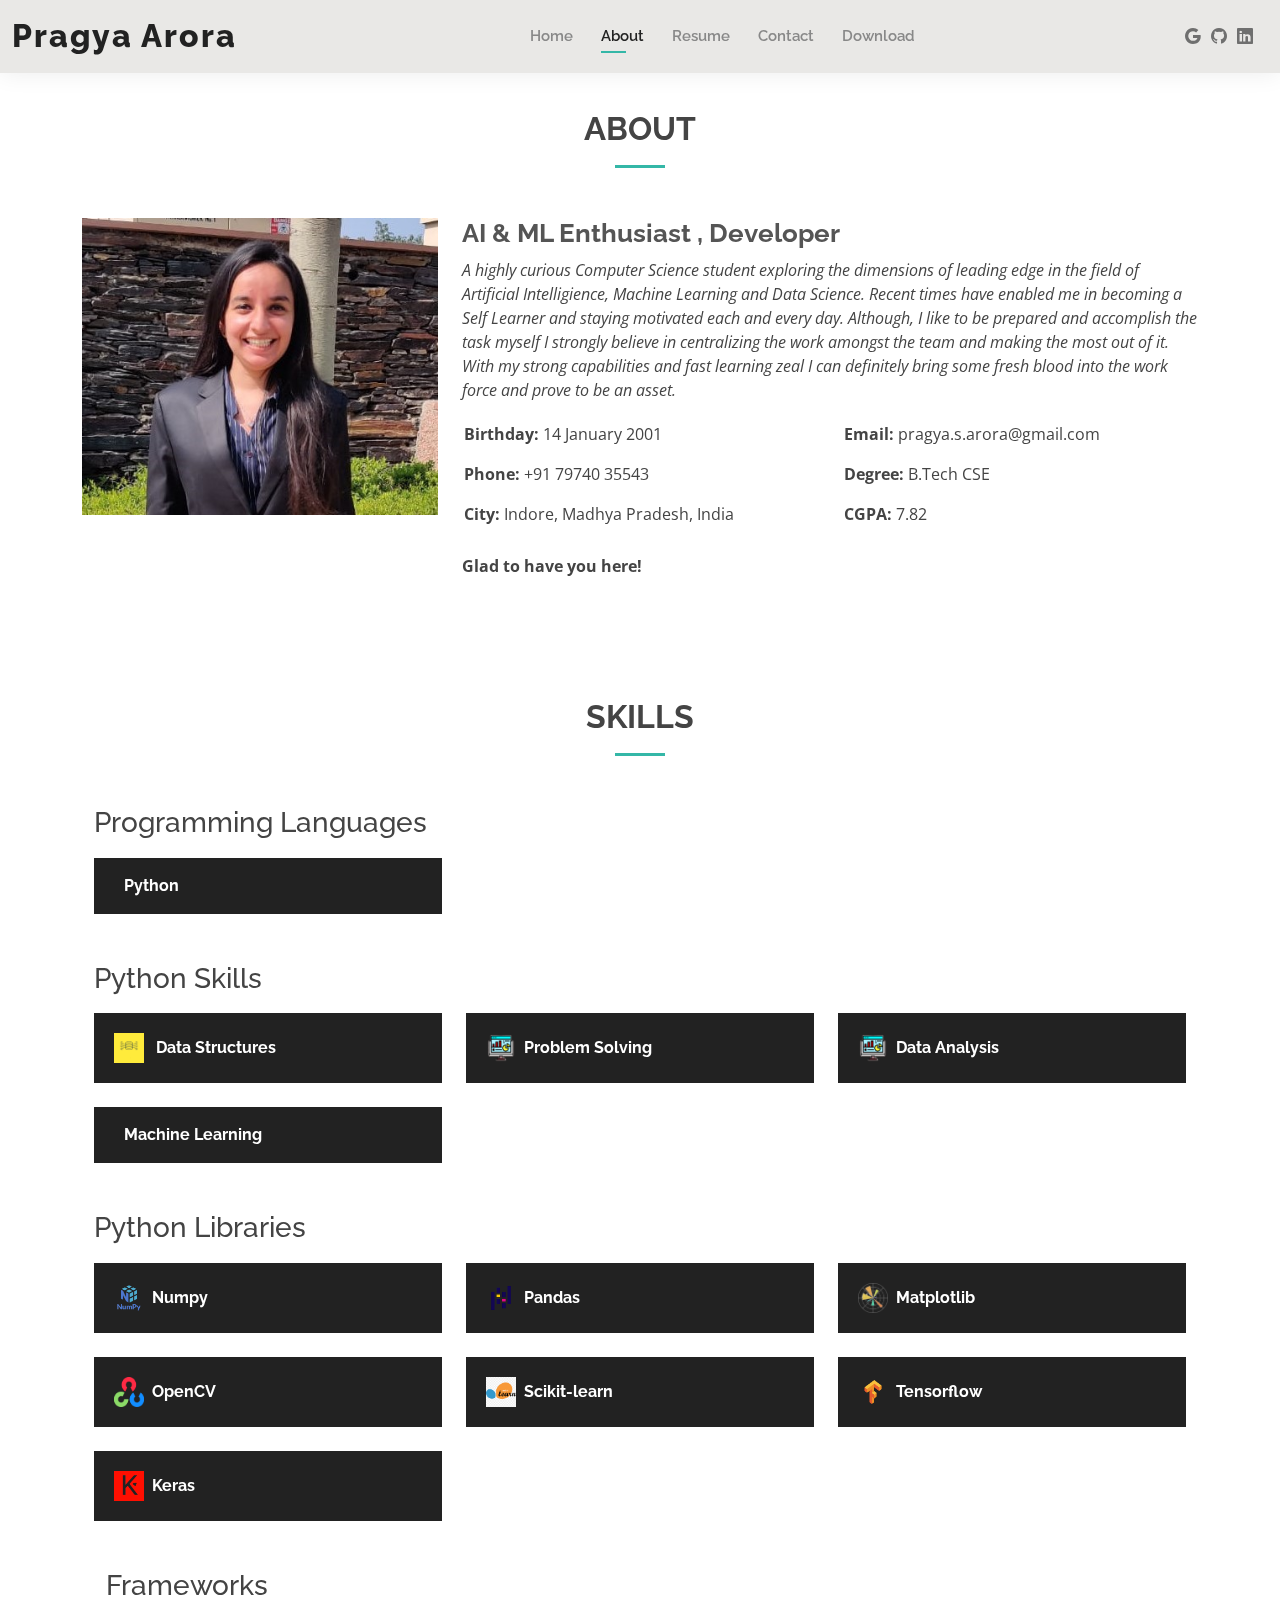
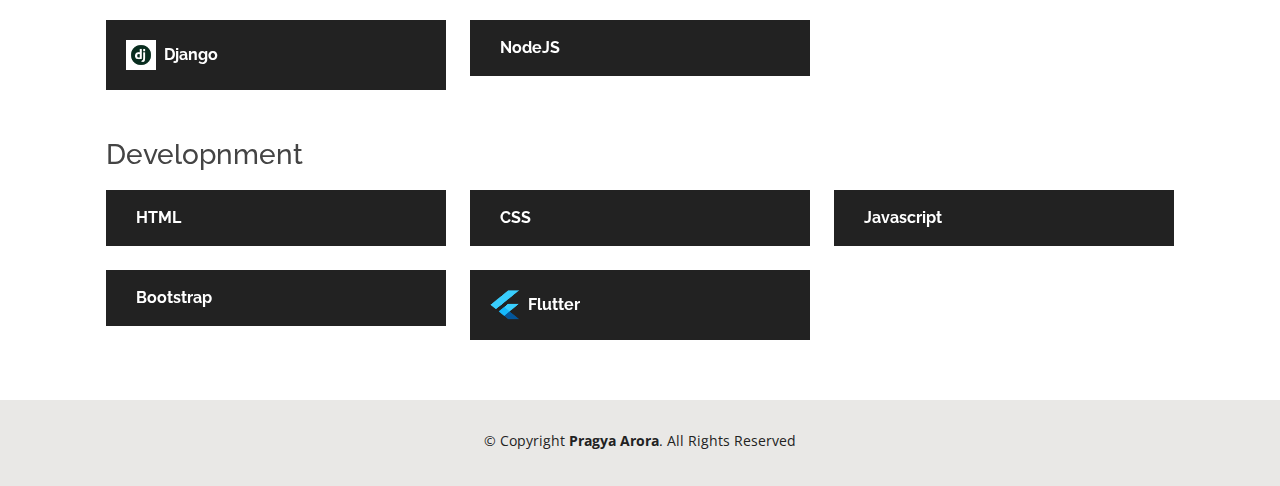
==== about.html @ 4fdd6da8 "upload 1" ====
<!DOCTYPE html>
<html lang="en">

<head>
  <meta charset="utf-8">
  <meta content="width=device-width, initial-scale=1.0" name="viewport">

  <title>Pragya Arora | Portfolio</title>
  <meta content="" name="description">
  <meta content="" name="keywords">

  <!-- Favicons -->
  <link href="assets/img/favicon.png" rel="icon">
  <link href="assets/img/apple-touch-icon.png" rel="apple-touch-icon">

  <!-- Google Fonts -->
  <link href="https://fonts.googleapis.com/css?family=Open+Sans:300,300i,400,400i,600,600i,700,700i|Raleway:300,300i,400,400i,500,500i,600,600i,700,700i|Poppins:300,300i,400,400i,500,500i,600,600i,700,700i" rel="stylesheet">

  <!-- Vendor CSS Files -->
  <link href="assets/vendor/aos/aos.css" rel="stylesheet">
  <link href="assets/vendor/bootstrap/css/bootstrap.min.css" rel="stylesheet">
  <link href="assets/vendor/bootstrap-icons/bootstrap-icons.css" rel="stylesheet">
  <link href="assets/vendor/boxicons/css/boxicons.min.css" rel="stylesheet">
  <link href="assets/vendor/glightbox/css/glightbox.min.css" rel="stylesheet">
  <link href="assets/vendor/swiper/swiper-bundle.min.css" rel="stylesheet">
  <link rel="stylesheet" href="https://cdnjs.cloudflare.com/ajax/libs/font-awesome/6.1.1/css/all.min.css" integrity="sha512-KfkfwYDsLkIlwQp6LFnl8zNdLGxu9YAA1QvwINks4PhcElQSvqcyVLLD9aMhXd13uQjoXtEKNosOWaZqXgel0g==" crossorigin="anonymous" referrerpolicy="no-referrer" />


  <!-- Template Main CSS File -->
  <link href="assets/css/style.css" rel="stylesheet">

  <!-- =======================================================
  * Template Name: Pragya Arora - v4.7.0
  * Template URL: https://bootstrapmade.com/Pragya Arora-free-bootstrap-cv-resume-html-template/
  * Author: BootstrapMade.com
  * License: https://bootstrapmade.com/license/
  ======================================================== -->
</head>

<body>

  <!-- ======= Header ======= -->
  <header id="header" class="fixed-top">
    <div class="container-fluid d-flex justify-content-between align-items-center">

      <h1 class="logo me-auto me-lg-0"><a href="index.html">Pragya Arora</a></h1>
      <!-- Uncomment below if you prefer to use an image logo -->
      <!-- <a href="index.html" class="logo"><img src="assets/img/logo.png" alt="" class="img-fluid"></a>-->

      <nav id="navbar" class="navbar order-last order-lg-0">
        <ul>
          <li><a href="index.html">Home</a></li>
          <li><a class="active" href="about.html">About</a></li>
          <li><a href="resume.html">Resume</a></li>
          <!-- <li><a href="services.html">Services</a></li>
          <li><a href="portfolio.html">Portfolio</a></li> -->
          <li><a href="contact.html">Contact</a></li>
          <li><a target="_blank" href="https://drive.google.com/file/d/1CqB624fM2bh228i8N6v6NcSRzWscmWiv/view?usp=sharing">Download</a></li>
        </ul>
        <i class="bi bi-list mobile-nav-toggle"></i>
      </nav><!-- .navbar -->

      <div class="header-social-links">
        <!-- <a target="_blank" href="#" class="twitter"><i class="bi bi-twitter"></i></a> -->
        <a target="_blank" href="mailto:pragya.s.arora@gmail.com"  class="google"><i class="bi bi-google"></i></a>
        <a target="_blank"href="https://github.com/arorapragya" class="github"><i class="bi bi-github"></i></a>
        <a target="_blank" href="https://www.linkedin.com/in/arorapragyaa/" class="linkedin"><i class="bi bi-linkedin"></i></i></a>
      </div>

    </div>

  </header><!-- End Header -->

  <main id="main">

    <!-- ======= About Section ======= -->
    <section id="about" class="about">
      <div class="container" data-aos="fade-up">

        <div class="section-title">
          <h2>About</h2>
          <!-- <p></p> -->
        </div>

        <div class="row">
          <div class="col-lg-4">
            <img src="assets/img/about.jpg" class="img-fluid" alt="">
          </div>
          <div class="col-lg-8 pt-4 pt-lg-0 content">
            <h3>AI &amp; ML Enthusiast ,  Developer</h3>
            <p class="fst-italic">
              A highly curious Computer Science student exploring the dimensions of leading edge in the field of Artificial Intelligience, Machine Learning and Data Science. Recent times have enabled me in becoming a Self Learner and staying motivated each and every day. Although, I like to be prepared and accomplish the task myself I strongly believe in centralizing the work amongst the team and making the most out of it. 
With my strong capabilities and fast learning zeal I can definitely bring some fresh blood into the work force and prove to be an asset.

            </p>
            <div class="row">
              <div class="col-lg-6">
                <ul>
                  <li><i class="bi bi-rounded-right"></i> <strong>Birthday:</strong> 14 January 2001</li>
                  <!-- <li><i class="bi bi-rounded-right"></i> <strong>Website:</strong> pragya.s.arora@gmail.com </li> -->
                  <li><i class="bi bi-rounded-right"></i> <strong>Phone:</strong> +91 79740 35543</li>
                  <li><i class="bi bi-rounded-right"></i> <strong>City:</strong> Indore, Madhya Pradesh, India</li>
                </ul>
              </div>
              <div class="col-lg-6">
                <ul>
                  <li><i class="bi bi-rounded-right"></i> <strong>Email:</strong> pragya.s.arora@gmail.com</li>
                  <li><i class="bi bi-rounded-right"></i> <strong>Degree:</strong> B.Tech CSE</li>
                  <!-- <li><i class="bi bi-rounded-right"></i> <strong>PhEmailone:</strong> email@example.com</li> -->
                  <li><i class="bi bi-rounded-right"></i> <strong> CGPA:</strong> 7.82</li>
                </ul>
              </div>
            </div>
            <p>
             <strong>Glad to have you here!</strong>
            </p>
          </div>
        </div>

      </div>
    </section><!-- End About Section -->



    
    <!-- ======= Skills Section ======= -->
    <section id="skills" class="skills">
      <div class="container" data-aos="fade-up">

        <div class="section-title">
          <h2>Skills</h2>
          <!-- <p>Magnam dolores commodi suscipit. Necessitatibus eius consequatur ex aliquid fuga eum quidem. Sit sint consectetur velit. Quisquam quos quisquam cupiditate. Et nemo qui impedit suscipit alias ea. Quia fugiat sit in iste officiis commodi quidem hic quas.</p> -->
        </div>
           
        
        <div class="interests container">
          <div class="section-int-title">
            <h3>Programming Languages</h3>
          </div>
          <div class="row">
            <!-- <div class="col-lg-3 col-xl-4">
              <div class="icon-box">
                <i class="fa-solid fa-c" style="color: #ffbb2c;"></i>
                <h3>C++</h3>
              </div>
            </div> -->
            <div class="col-lg-3 col-xl-4 mt-4 mt-md-0">
              <div class="icon-box">
                <!-- <i class="fa-brands fa-python"></i> -->
                <i class="fa-brands fa-python" style="color: #5578ff;"></i>
                <h3>Python</h3>
              </div>
            </div>
          </div>
        </div>
        <br>
        <br>
        <div class="interests container">
          <div class="section-int-title">
            <h3>Python Skills</h3>
          </div>
          <div class="row">
            <div class="col-lg-3 col-xl-4">
              <div class="icon-box">
                <img src="assets/img/skills/data_s.png" width="30px" height="30px">&nbsp&nbsp
                <!-- <i class="fa-brands fa-html5" style="color: #ffbb2c;"></i> -->
                <h3>&nbspData Structures</h3>
              </div>
            </div>
            <div class="col-lg-3 col-xl-4 mt-4 mt-md-0">
              <div class="icon-box">
                <img src="assets/img/skills/data_a.png" width="30px" height="30px">&nbsp&nbsp
                <!-- <i class="fa-brands fa-css3" style="color: #5578ff;"></i> -->
                <h3>Problem Solving</h3>
              </div>
            </div>
            <div class="col-lg-3 col-xl-4 mt-4 mt-md-0">
              <div class="icon-box">
                <img src="assets/img/skills/data_a.png" width="30px" height="30px">&nbsp&nbsp
                <!-- <i class="fas fa-analytics" style="color: #e80368;"></i> -->
                <h3>Data Analysis</h3>
              </div>
            </div>
             <div class="col-lg-3 col-xl-4 mt-4 ">
              <div class="icon-box">
                <i class="fa-solid fa-robot" style="color: #e361ff;"></i>
                <h3>Machine Learning</h3>
              </div>
            </div>
          </div>
        </div><!-- End Interests -->
        <br>
        <br>
        <div class="interests container">
          <div class="section-int-title">
            <h3>Python Libraries</h3>
          </div>
            <div class="row">
              <div class="col-lg-3 col-xl-4 mt-4 mt-md-0">
                <div class="icon-box">
                  <img src="assets/img/skills/numpy.png" width="30px" height="30px">&nbsp&nbsp
                  <!-- <i class="fa-brands fa-html5" style="color: #ffbb2c;"></i> -->
                  <h3>Numpy</h3>
                </div>
              </div>
              <div class="col-lg-3 col-xl-4 mt-4 mt-md-0">
                <div class="icon-box">
                  <img src="assets/img/skills/pandas.png" width="30px" height="30px">&nbsp&nbsp
                  <!-- <i class="fa-brands fa-css3" style="color: #5578ff;"></i> -->
                  <h3>Pandas</h3>
                </div>
              </div>
              <div class="col-lg-3 col-xl-4 mt-4 mt-md-0">
                <div class="icon-box">
                  <img src="assets/img/skills/matplotlib.png" width="30px" height="30px" >&nbsp&nbsp
                  <!-- <i class="fas fa-analytics" style="color: #e80368;"></i> -->
                  <h3>Matplotlib</h3>
                </div>
              </div>
               <div class="col-lg-3 col-xl-4 mt-4 ">
                <div class="icon-box">
                  <img src="assets/img/skills/opencv.png" width="30px" height="30px">&nbsp&nbsp
                  <!-- <i class="fa-solid fa-robot" style="color: #e361ff;"></i> -->
                  <h3>OpenCV</h3>
                </div>
              </div>
              <div class="col-lg-3 col-xl-4 mt-4 ">
                <div class="icon-box">
                  <img src="assets/img/skills/scikitlearn.png" width="30px" height="30px">&nbsp&nbsp
                  <!-- <i class="fa-solid fa-robot" style="color: #e361ff;"></i> -->
                  <h3>Scikit-learn</h3>
                </div>
              </div>
              <div class="col-lg-3 col-xl-4 mt-4 ">
                <div class="icon-box">
                  <img src="assets/img/skills/tensorflow.png" width="30px" height="30px">&nbsp&nbsp
                  <!-- <i class="fa-solid fa-robot" style="color: #e361ff;"></i> -->
                  <h3> Tensorflow</h3>
                </div>
              </div>
              <div class="col-lg-3 col-xl-4 mt-4 ">
                <div class="icon-box">
                  <img src="assets/img/skills/keras.png" width="30px" height="30px">&nbsp&nbsp
                  <!-- <i class="fa-solid fa-robot" style="color: #e361ff;"></i> -->
                  <h3>Keras</h3>
                </div>
              </div>
            </div>
            <br>
            <br>
            <div class="interests container">
              <div class="section-int-title">
                <h3>Frameworks</h3>
              </div>
              <div class="row">
                <div class="col-lg-3 col-xl-4">
                  <div class="icon-box">
                    <img src="assets/img/skills/django.jpg" width="30px" height="30px">&nbsp&nbsp
                    <!-- <i class="fa-solid fa-shield-halved" style="color: #ffbb2c;"></i> -->
                    <h3>Django</h3>
                  </div>
                </div>
                <div class="col-lg-3 col-xl-4 mt-4 mt-md-0">
                  <div class="icon-box">
                    <i class="fa-brands fa-node-js" style="color: #5578ff;"></i>
                    <h3>NodeJS</h3>
                  </div>
                </div>
              </div>
            </div>
            <br>
            <br>
            <div class="interests container">
              <div class="section-int-title">
                <h3>Developnment</h3>
              </div>
                <div class="row">
                  <div class="col-lg-3 col-xl-4 mt-4 mt-md-0">
                    <div class="icon-box">
                      <i class="fa-brands fa-html5" style="color: #ffbb2c;"></i>
                      <h3>HTML</h3>
                    </div>
                  </div>
                  <div class="col-lg-3 col-xl-4 mt-4 mt-md-0">
                    <div class="icon-box">
                      <i class="fa-brands fa-css3" style="color: #5578ff;"></i>
                      <h3>CSS</h3>
                    </div>
                  </div>
                  <div class="col-lg-3 col-xl-4 mt-4 mt-md-0">
                    <div class="icon-box">
                      <i class="fa-brands fa-js" style="color: #e80368;"></i>
                      <h3>Javascript</h3>
                    </div>
                  </div>
                   <div class="col-lg-3 col-xl-4 mt-4 ">
                    <div class="icon-box">
                      <i class="fa-brands fa-bootstrap" style="color: #e361ff;"></i>
                      <h3>Bootstrap</h3>
                    </div>
                  </div>
                  <div class="col-lg-3 col-xl-4 mt-4 ">
                    <div class="icon-box">
                      <img src="assets/img/skills/flutter.png" width="30px" height="30px">&nbsp&nbsp
                      <h3>Flutter</h3>
                    </div>
                  </div>
                  
                </div>
          
      </section>
            <!-- <div class="resume-title">
              <h5>Programming languages</h5>
              <div class="resume-item">
              <h4>March 2021</h4>
            </div>
            </div> -->
       
        <!-- <div class="row skills-content">

          <div class="col-lg-6">

            <div class="progress">
              <span class="skill">HTML <i class="val">100%</i></span>
              <div class="progress-bar-wrap">
                <div class="progress-bar" role="progressbar" aria-valuenow="100" aria-valuemin="0" aria-valuemax="100"></div>
              </div>
            </div>

            <div class="progress">
              <span class="skill">CSS <i class="val">90%</i></span>
              <div class="progress-bar-wrap">
                <div class="progress-bar" role="progressbar" aria-valuenow="90" aria-valuemin="0" aria-valuemax="100"></div>
              </div>
            </div>

            <div class="progress">
              <span class="skill">JavaScript <i class="val">75%</i></span>
              <div class="progress-bar-wrap">
                <div class="progress-bar" role="progressbar" aria-valuenow="75" aria-valuemin="0" aria-valuemax="100"></div>
              </div>
            </div>

          </div>

          <div class="col-lg-6">

            <div class="progress">
              <span class="skill">PHP <i class="val">80%</i></span>
              <div class="progress-bar-wrap">
                <div class="progress-bar" role="progressbar" aria-valuenow="80" aria-valuemin="0" aria-valuemax="100"></div>
              </div>
            </div>

            <div class="progress">
              <span class="skill">WordPress/CMS <i class="val">90%</i></span>
              <div class="progress-bar-wrap">
                <div class="progress-bar" role="progressbar" aria-valuenow="90" aria-valuemin="0" aria-valuemax="100"></div>
              </div>
            </div>

            <div class="progress">
              <span class="skill">Photoshop <i class="val">55%</i></span>
              <div class="progress-bar-wrap">
                <div class="progress-bar" role="progressbar" aria-valuenow="55" aria-valuemin="0" aria-valuemax="100"></div>
              </div>
            </div>

          </div>

        </div> -->

      <!-- </div>
    </section> -->
    
    
    <!-- End Skills Section -->



    <!-- ======= Facts Section ======= -->
    <!-- <section id="facts" class="facts">
      <div class="container" data-aos="fade-up">

        <div class="section-title">
          <h2>Facts</h2>
          <p>Magnam dolores commodi suscipit. Necessitatibus eius consequatur ex aliquid fuga eum quidem. Sit sint consectetur velit. Quisquam quos quisquam cupiditate. Et nemo qui impedit suscipit alias ea. Quia fugiat sit in iste officiis commodi quidem hic quas.</p>
        </div>

        <div class="row counters">

          <div class="col-lg-3 col-6 text-center">
            <span data-purecounter-start="0" data-purecounter-end="232" data-purecounter-duration="1" class="purecounter"></span>
            <p>Clients</p>
          </div>

          <div class="col-lg-3 col-6 text-center">
            <span data-purecounter-start="0" data-purecounter-end="521" data-purecounter-duration="1" class="purecounter"></span>
            <p>Projects</p>
          </div>

          <div class="col-lg-3 col-6 text-center">
            <span data-purecounter-start="0" data-purecounter-end="1463" data-purecounter-duration="1" class="purecounter"></span>
            <p>Hours Of Support</p>
          </div>

          <div class="col-lg-3 col-6 text-center">
            <span data-purecounter-start="0" data-purecounter-end="15" data-purecounter-duration="1" class="purecounter"></span>
            <p>Hard Workers</p>
          </div>

        </div>

      </div>
    </section>-->
    <!-- End Facts Section  -->

    <!-- ======= Testimonials Section ======= -->
    <!-- <section id="testimonials" class="testimonials">
      <div class="container" data-aos="fade-up">

        <div class="section-title">
          <h2>Testimonials</h2>
          <p>Magnam dolores commodi suscipit. Necessitatibus eius consequatur ex aliquid fuga eum quidem. Sit sint consectetur velit. Quisquam quos quisquam cupiditate. Et nemo qui impedit suscipit alias ea. Quia fugiat sit in iste officiis commodi quidem hic quas.</p>
        </div>

        <div class="testimonials-slider swiper" data-aos="fade-up" data-aos-delay="100">
          <div class="swiper-wrapper">

            <div class="swiper-slide">
              <div class="testimonial-item">
                <img src="assets/img/testimonials/testimonials-1.jpg" class="testimonial-img" alt="">
                <h3>Saul Goodman</h3>
                <h4>Ceo &amp; Founder</h4>
                <p>
                  <i class="bx bxs-quote-alt-left quote-icon-left"></i>
                  Proin iaculis purus consequat sem cure digni ssim donec porttitora entum suscipit rhoncus. Accusantium quam, ultricies eget id, aliquam eget nibh et. Maecen aliquam, risus at semper.
                  <i class="bx bxs-quote-alt-right quote-icon-right"></i>
                </p>
              </div>
            </div> -->
            <!-- End testimonial item -->

            <!-- <div class="swiper-slide">
              <div class="testimonial-item">
                <img src="assets/img/testimonials/testimonials-2.jpg" class="testimonial-img" alt="">
                <h3>Sara Wilsson</h3>
                <h4>Designer</h4>
                <p>
                  <i class="bx bxs-quote-alt-left quote-icon-left"></i>
                  Export tempor illum tamen malis malis eram quae irure esse labore quem cillum quid cillum eram malis quorum velit fore eram velit sunt aliqua noster fugiat irure amet legam anim culpa.
                  <i class="bx bxs-quote-alt-right quote-icon-right"></i>
                </p>
              </div>
            </div> -->
            <!-- End testimonial item -->

            <!-- <div class="swiper-slide">
              <div class="testimonial-item">
                <img src="assets/img/testimonials/testimonials-3.jpg" class="testimonial-img" alt="">
                <h3>Jena Karlis</h3>
                <h4>Store Owner</h4>
                <p>
                  <i class="bx bxs-quote-alt-left quote-icon-left"></i>
                  Enim nisi quem export duis labore cillum quae magna enim sint quorum nulla quem veniam duis minim tempor labore quem eram duis noster aute amet eram fore quis sint minim.
                  <i class="bx bxs-quote-alt-right quote-icon-right"></i>
                </p>
              </div>
            </div> -->
            <!-- End testimonial item -->

            <!-- <div class="swiper-slide">
              <div class="testimonial-item">
                <img src="assets/img/testimonials/testimonials-4.jpg" class="testimonial-img" alt="">
                <h3>Matt Brandon</h3>
                <h4>Freelancer</h4>
                <p>
                  <i class="bx bxs-quote-alt-left quote-icon-left"></i>
                  Fugiat enim eram quae cillum dolore dolor amet nulla culpa multos export minim fugiat minim velit minim dolor enim duis veniam ipsum anim magna sunt elit fore quem dolore labore illum veniam.
                  <i class="bx bxs-quote-alt-right quote-icon-right"></i>
                </p>
              </div>
            </div> -->
            <!-- End testimonial item -->

            <!-- <div class="swiper-slide">
              <div class="testimonial-item">
                <img src="assets/img/testimonials/testimonials-5.jpg" class="testimonial-img" alt="">
                <h3>John Larson</h3>
                <h4>Entrepreneur</h4>
                <p>
                  <i class="bx bxs-quote-alt-left quote-icon-left"></i>
                  Quis quorum aliqua sint quem legam fore sunt eram irure aliqua veniam tempor noster veniam enim culpa labore duis sunt culpa nulla illum cillum fugiat legam esse veniam culpa fore nisi cillum quid.
                  <i class="bx bxs-quote-alt-right quote-icon-right"></i>
                </p>
              </div>
            </div> -->
            <!-- End testimonial item -->

          <!-- </div>
          <div class="swiper-pagination"></div>
        </div>

      </div>
    </section> -->
    <!-- End Testimonials Section -->

  </main><!-- End #main -->

  <!-- ======= Footer ======= -->
  <footer id="footer">
    <div class="container">
      <div class="copyright">
        &copy; Copyright <strong><span>Pragya Arora</span></strong>. All Rights Reserved
      </div>
      <div class="credits">
        <!-- All the links in the footer should remain intact. -->
        <!-- You can delete the links only if you purchased the pro version. -->
        <!-- Licensing information: https://bootstrapmade.com/license/ -->
        <!-- Purchase the pro version with working PHP/AJAX contact form: https://bootstrapmade.com/Pragya Arora-free-bootstrap-cv-resume-html-template/ -->
      </div>
    </div>
  </footer><!-- End  Footer -->

  <div id="preloader"></div>
  <a href="#" class="back-to-top d-flex align-items-center justify-content-center"><i class="bi bi-arrow-up-short"></i></a>

  <!-- Vendor JS Files -->
  <script src="assets/vendor/purecounter/purecounter.js"></script>
  <script src="assets/vendor/aos/aos.js"></script>
  <script src="assets/vendor/bootstrap/js/bootstrap.bundle.min.js"></script>
  <script src="assets/vendor/glightbox/js/glightbox.min.js"></script>
  <script src="assets/vendor/isotope-layout/isotope.pkgd.min.js"></script>
  <script src="assets/vendor/swiper/swiper-bundle.min.js"></script>
  <script src="assets/vendor/waypoints/noframework.waypoints.js"></script>
  <script src="assets/vendor/php-email-form/validate.js"></script>

  <!-- Template Main JS File -->
  <script src="assets/js/main.js"></script>

</body>

</html>
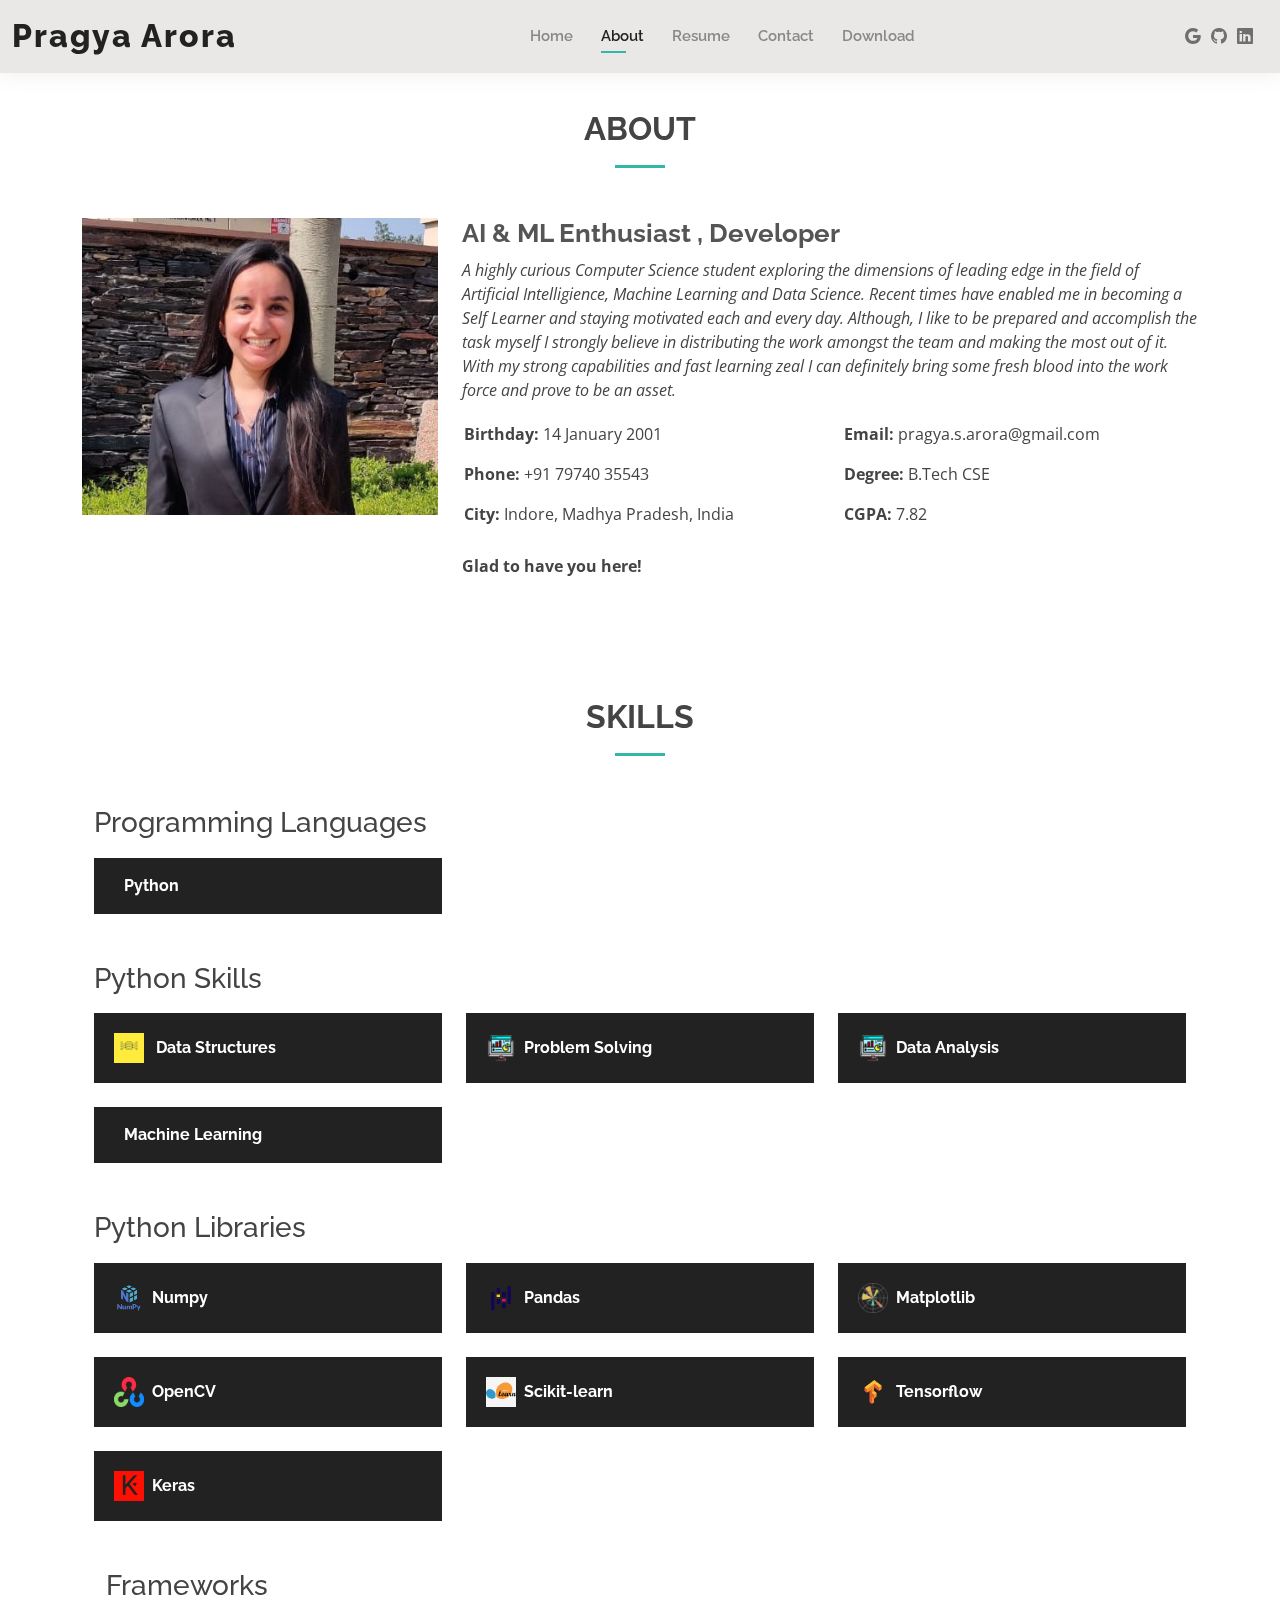
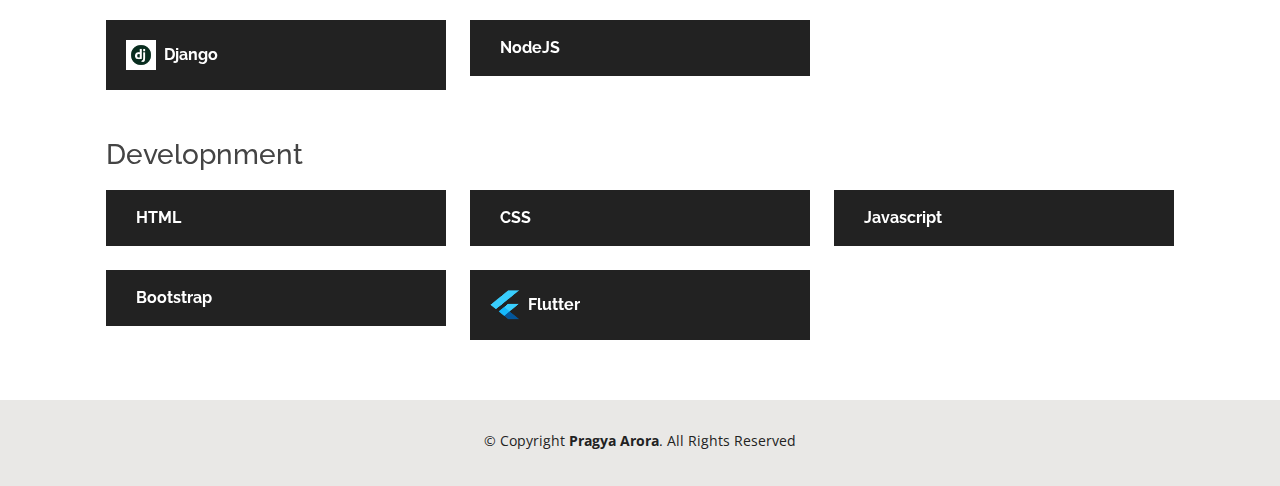
==== commit e2324e93: "Update about.html" ====
--- a/about.html
+++ b/about.html
@@ -55,7 +55,7 @@
           <!-- <li><a href="services.html">Services</a></li>
           <li><a href="portfolio.html">Portfolio</a></li> -->
           <li><a href="contact.html">Contact</a></li>
-          <li><a target="_blank" href="https://drive.google.com/file/d/1CqB624fM2bh228i8N6v6NcSRzWscmWiv/view?usp=sharing">Download</a></li>
+          <li><a target="_blank" href="https://drive.google.com/file/d/1EiG4cYtcgiMFX6e9lftV_FgJIjdZdHFL/view?usp=sharing">Download</a></li>
         </ul>
         <i class="bi bi-list mobile-nav-toggle"></i>
       </nav><!-- .navbar -->
@@ -89,7 +89,7 @@
           <div class="col-lg-8 pt-4 pt-lg-0 content">
             <h3>AI &amp; ML Enthusiast ,  Developer</h3>
             <p class="fst-italic">
-              A highly curious Computer Science student exploring the dimensions of leading edge in the field of Artificial Intelligience, Machine Learning and Data Science. Recent times have enabled me in becoming a Self Learner and staying motivated each and every day. Although, I like to be prepared and accomplish the task myself I strongly believe in centralizing the work amongst the team and making the most out of it. 
+              A highly curious Computer Science student exploring the dimensions of leading edge in the field of Artificial Intelligience, Machine Learning and Data Science. Recent times have enabled me in becoming a Self Learner and staying motivated each and every day. Although, I like to be prepared and accomplish the task myself I strongly believe in distributing the work amongst the team and making the most out of it. 
 With my strong capabilities and fast learning zeal I can definitely bring some fresh blood into the work force and prove to be an asset.
 
             </p>
@@ -540,4 +540,4 @@
 
 </body>
 
-</html>+</html>
